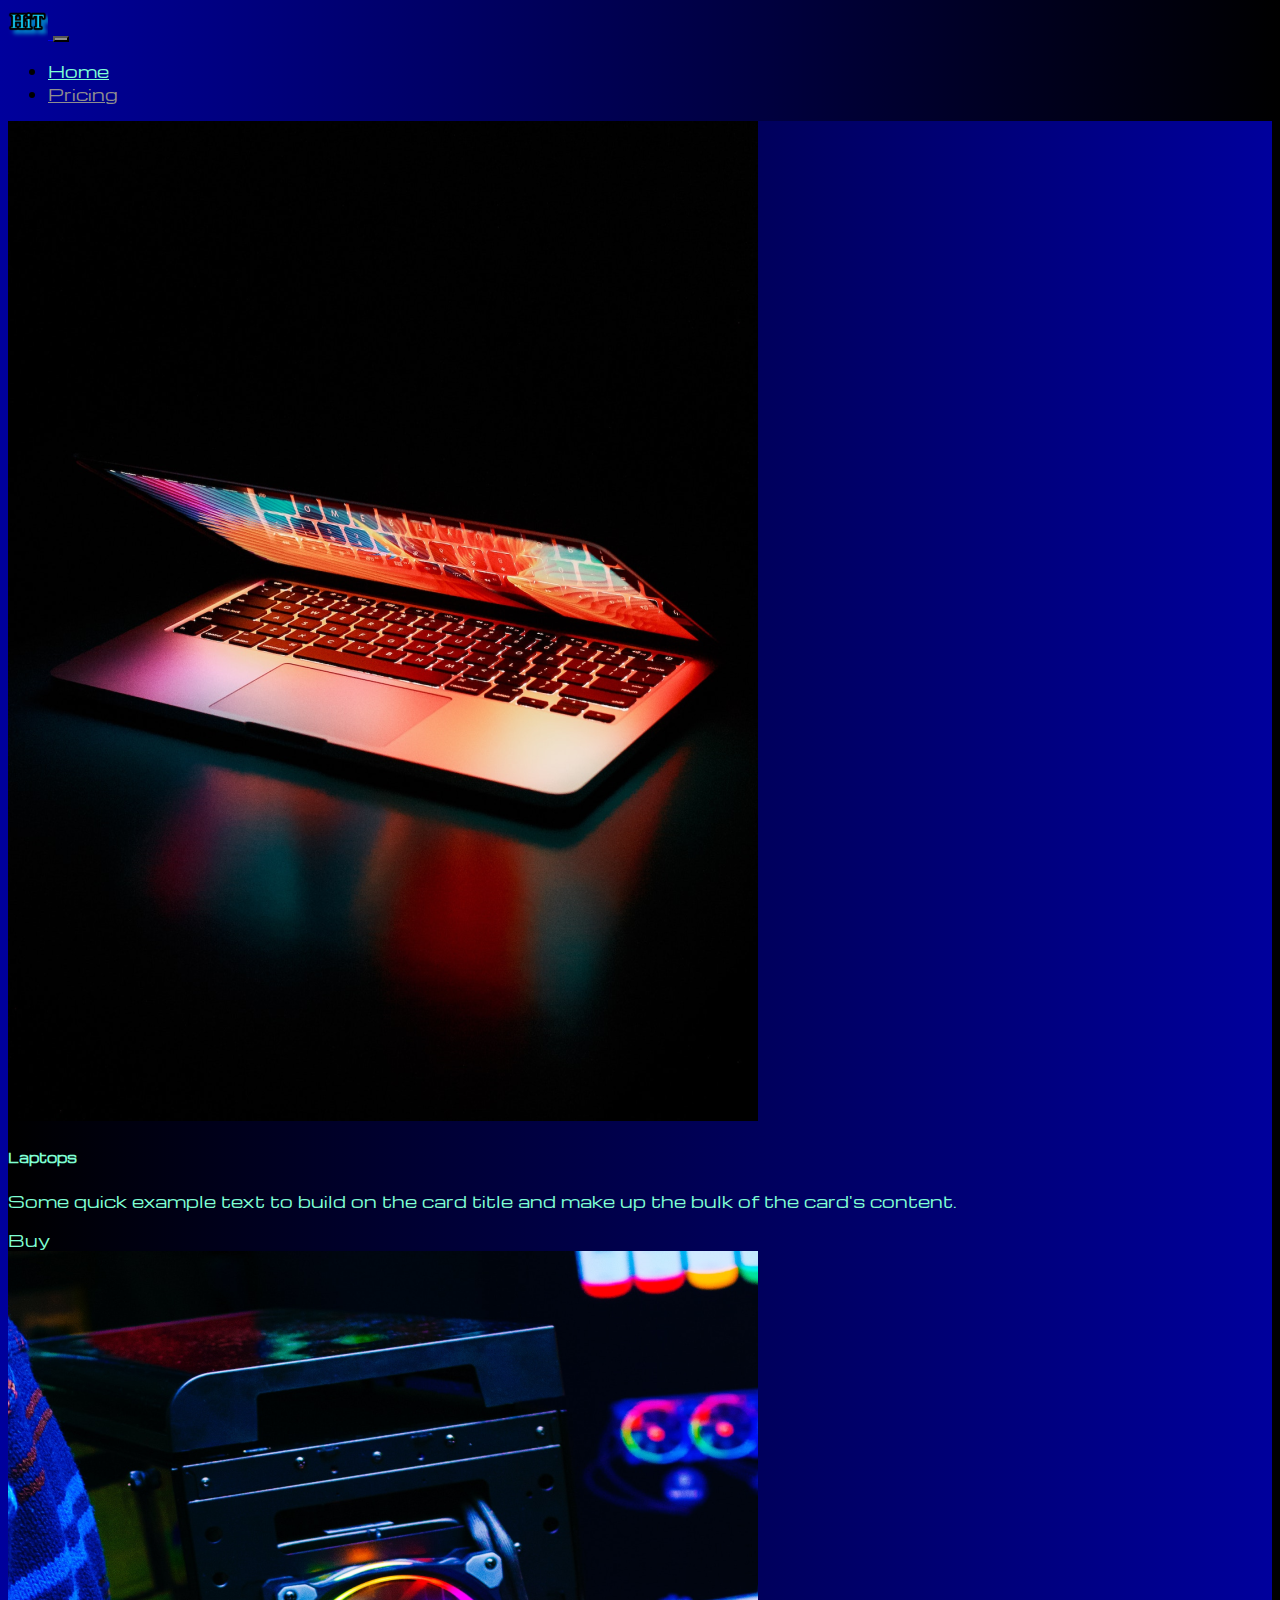
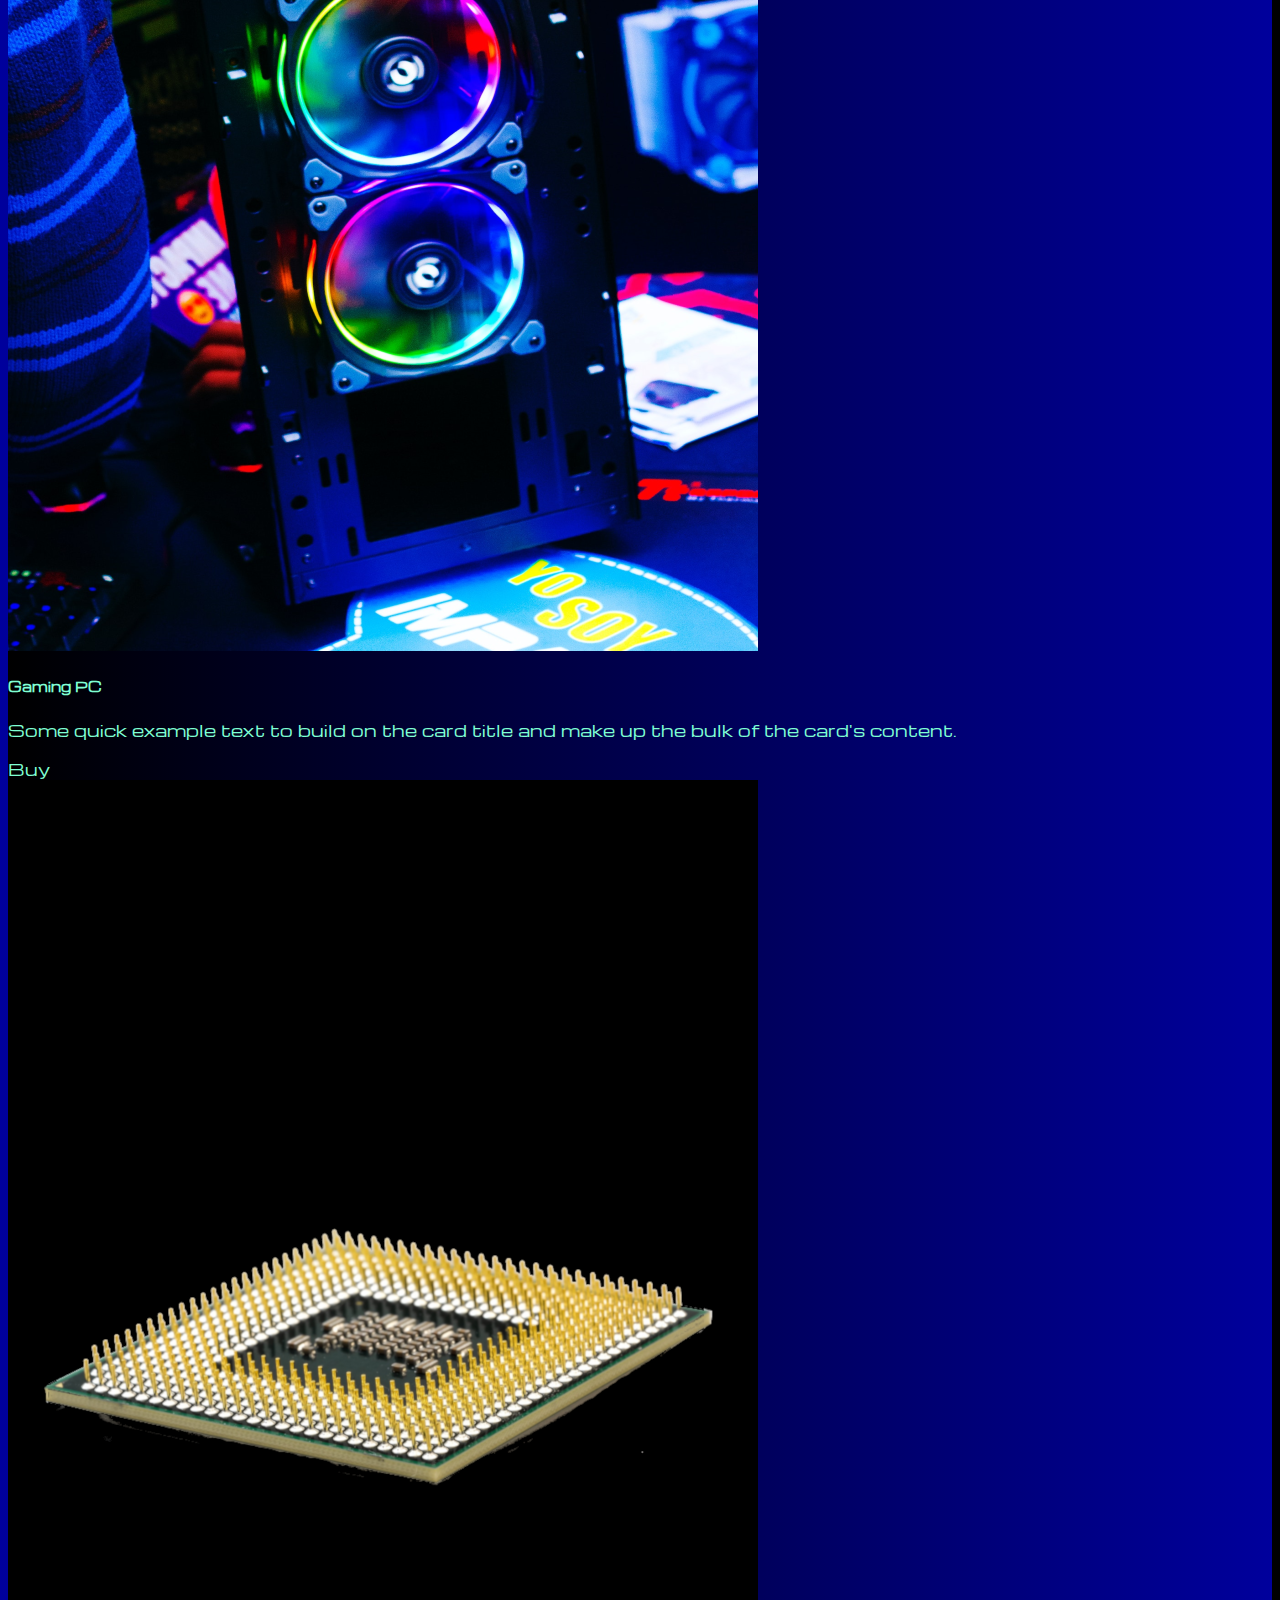
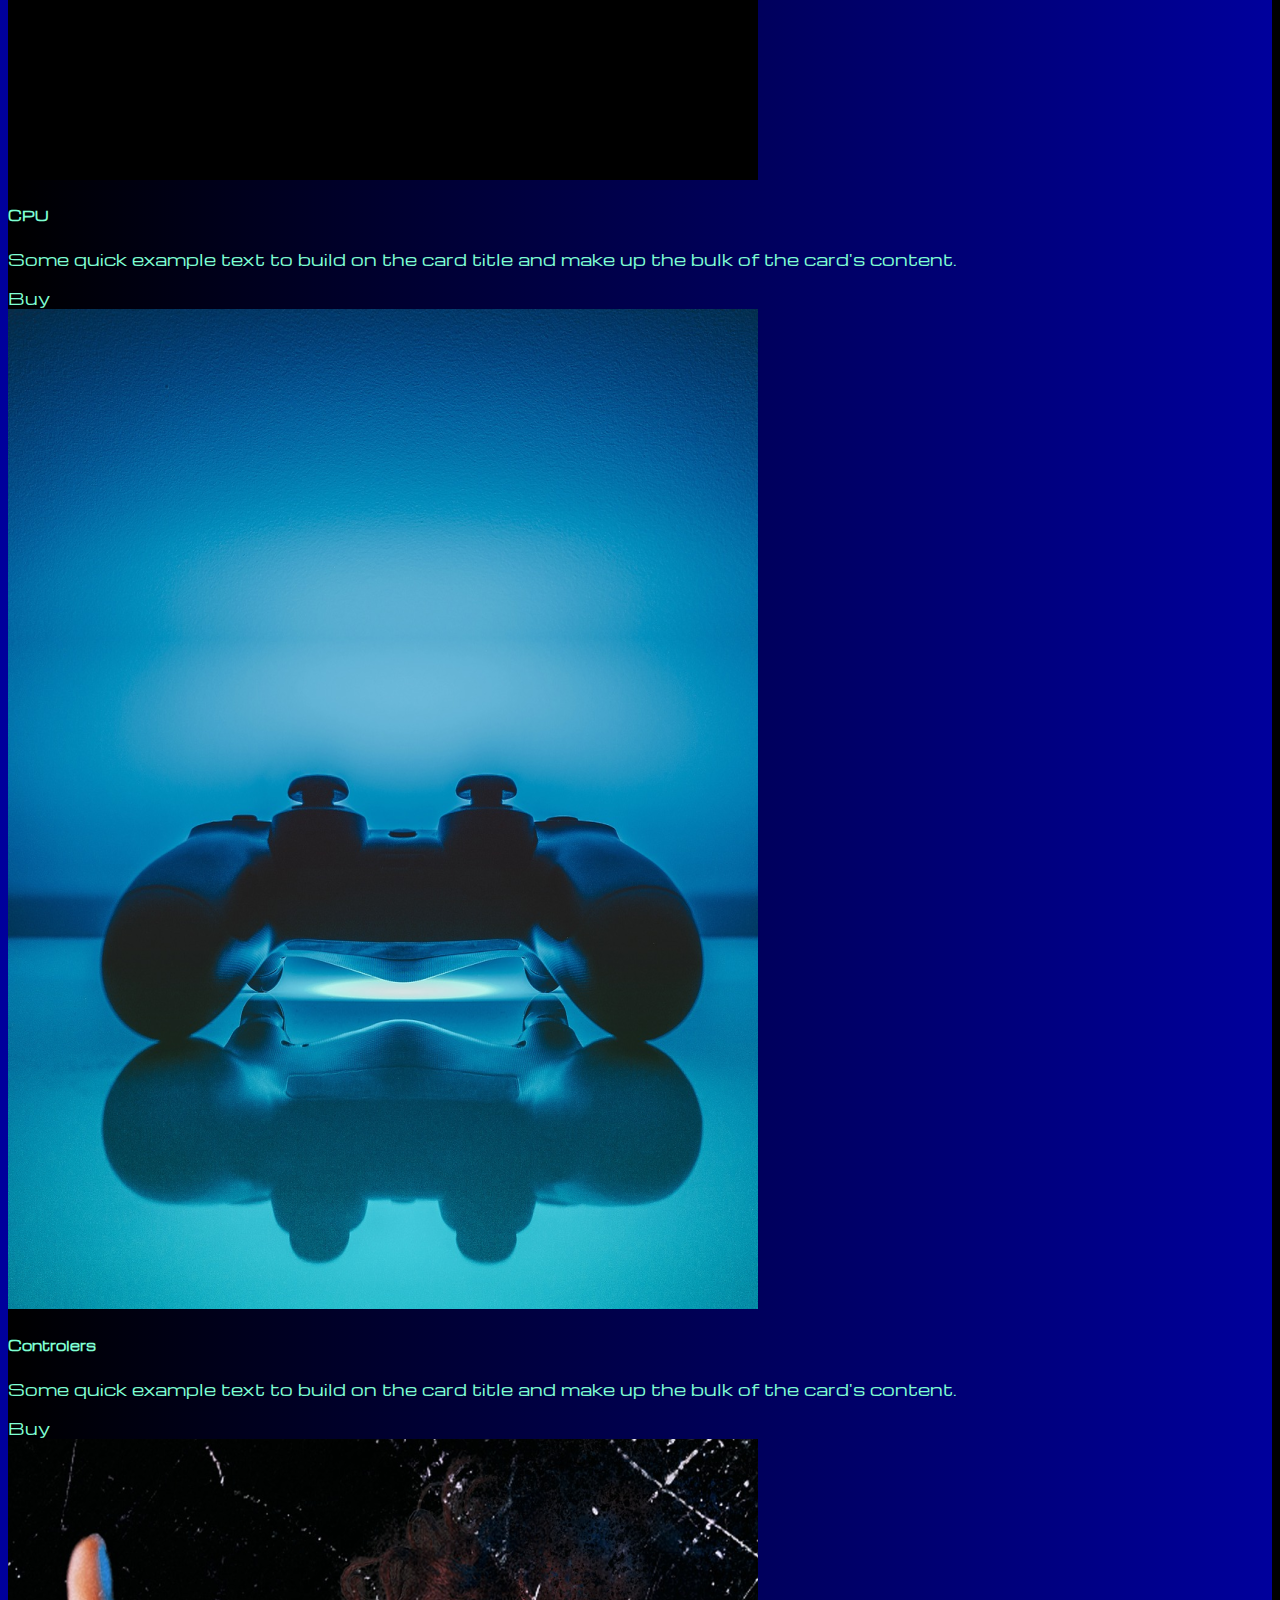
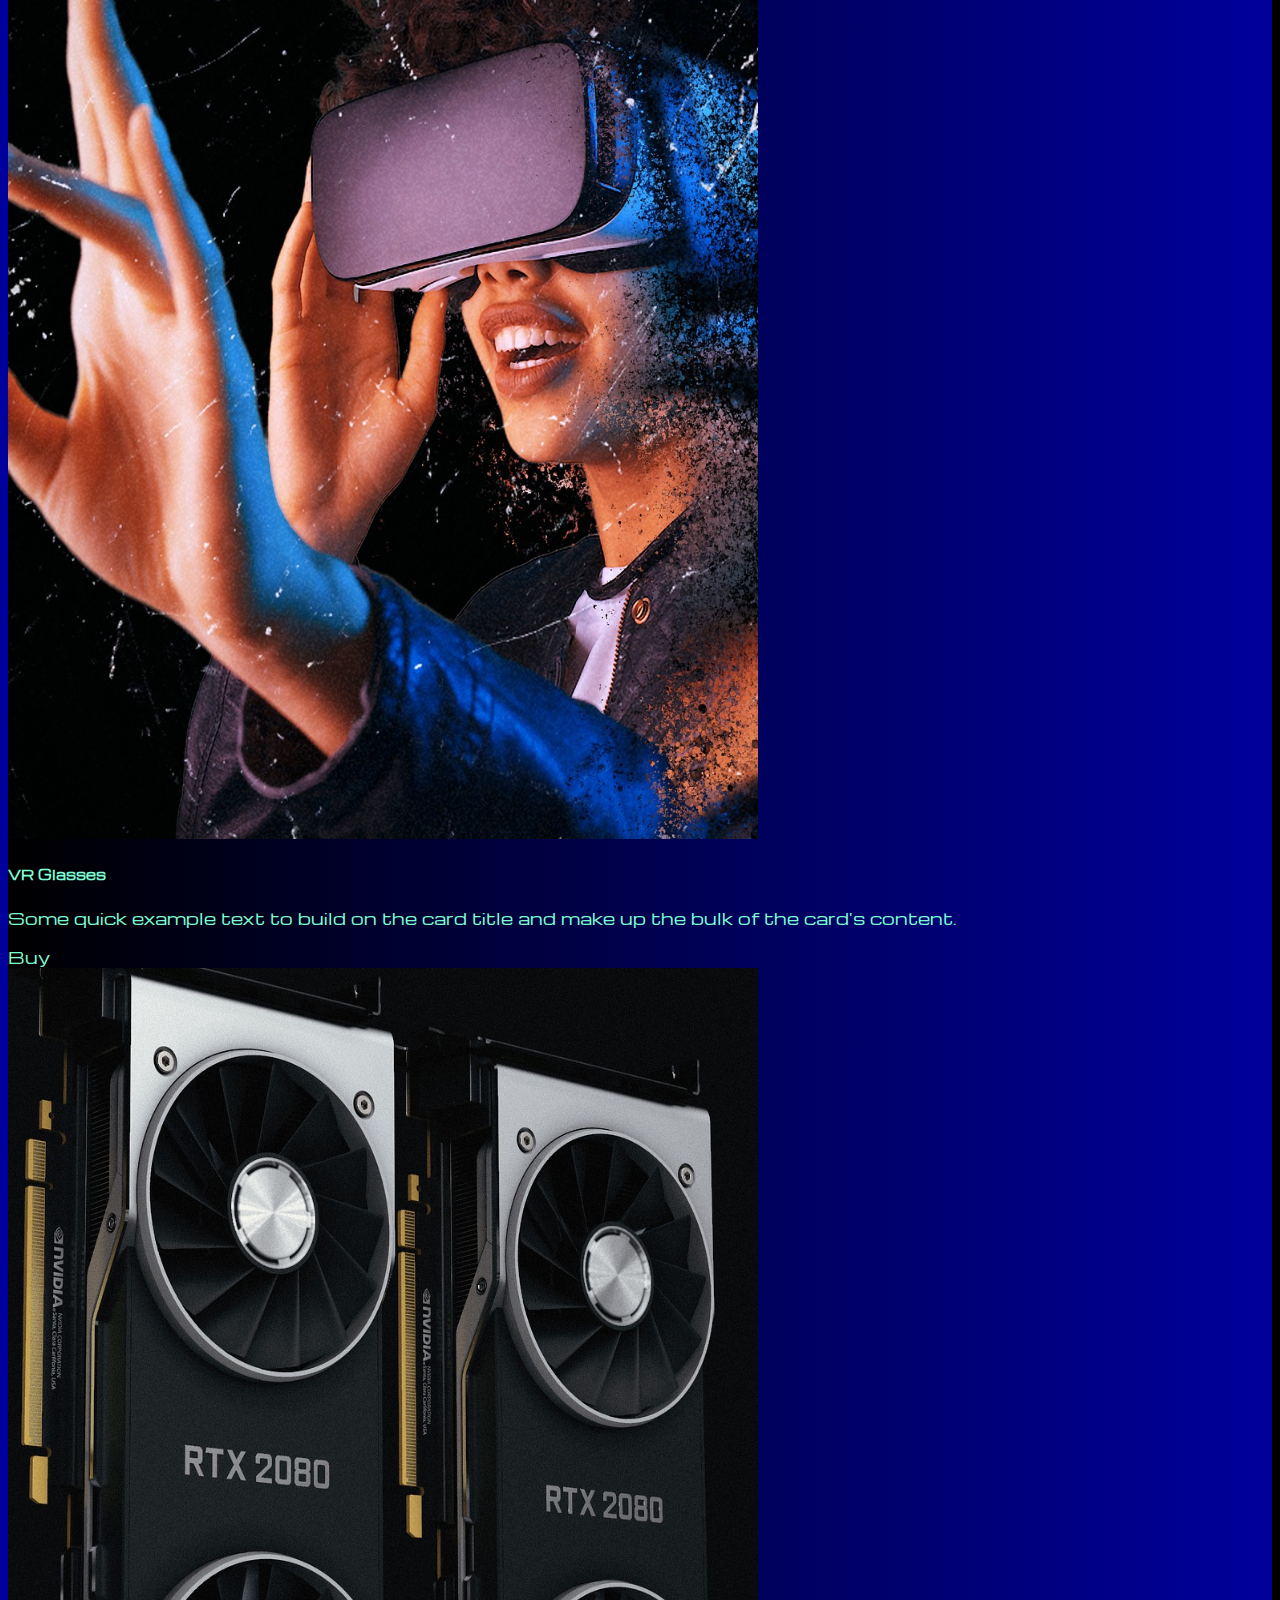
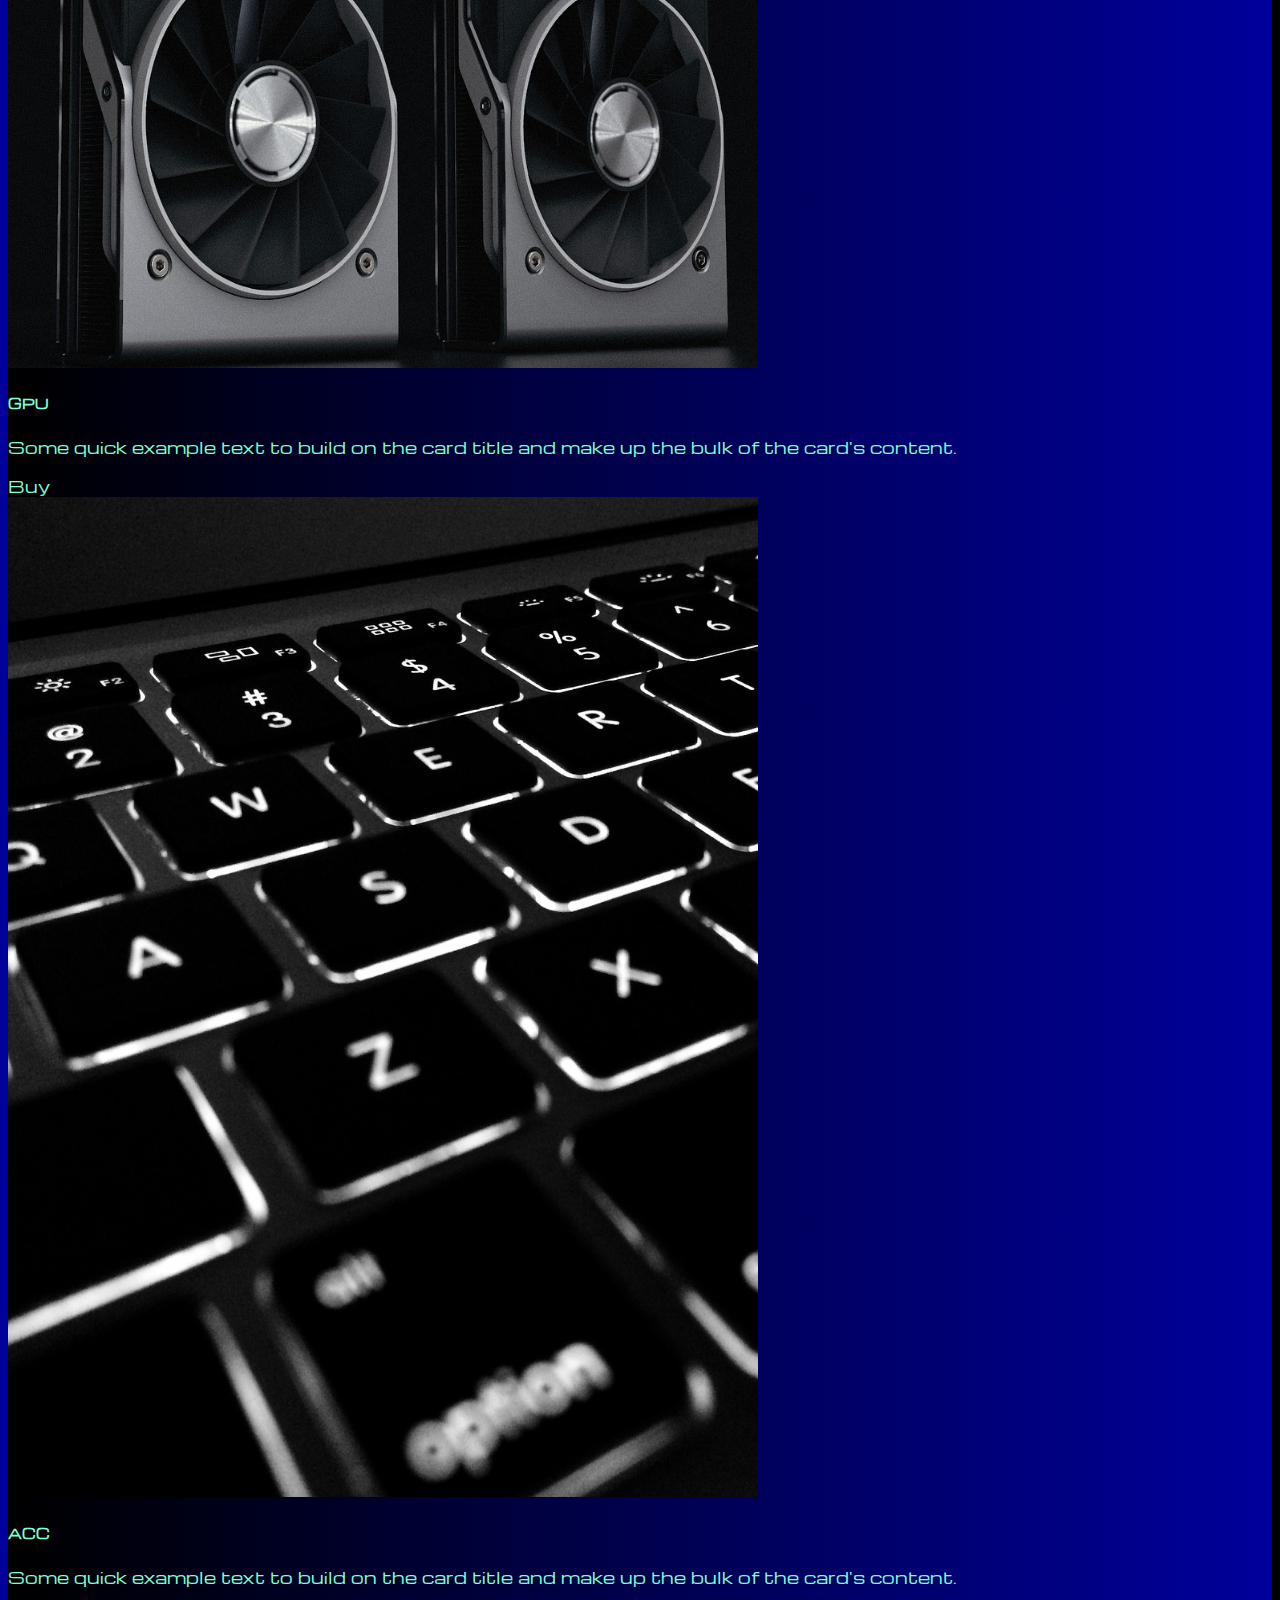
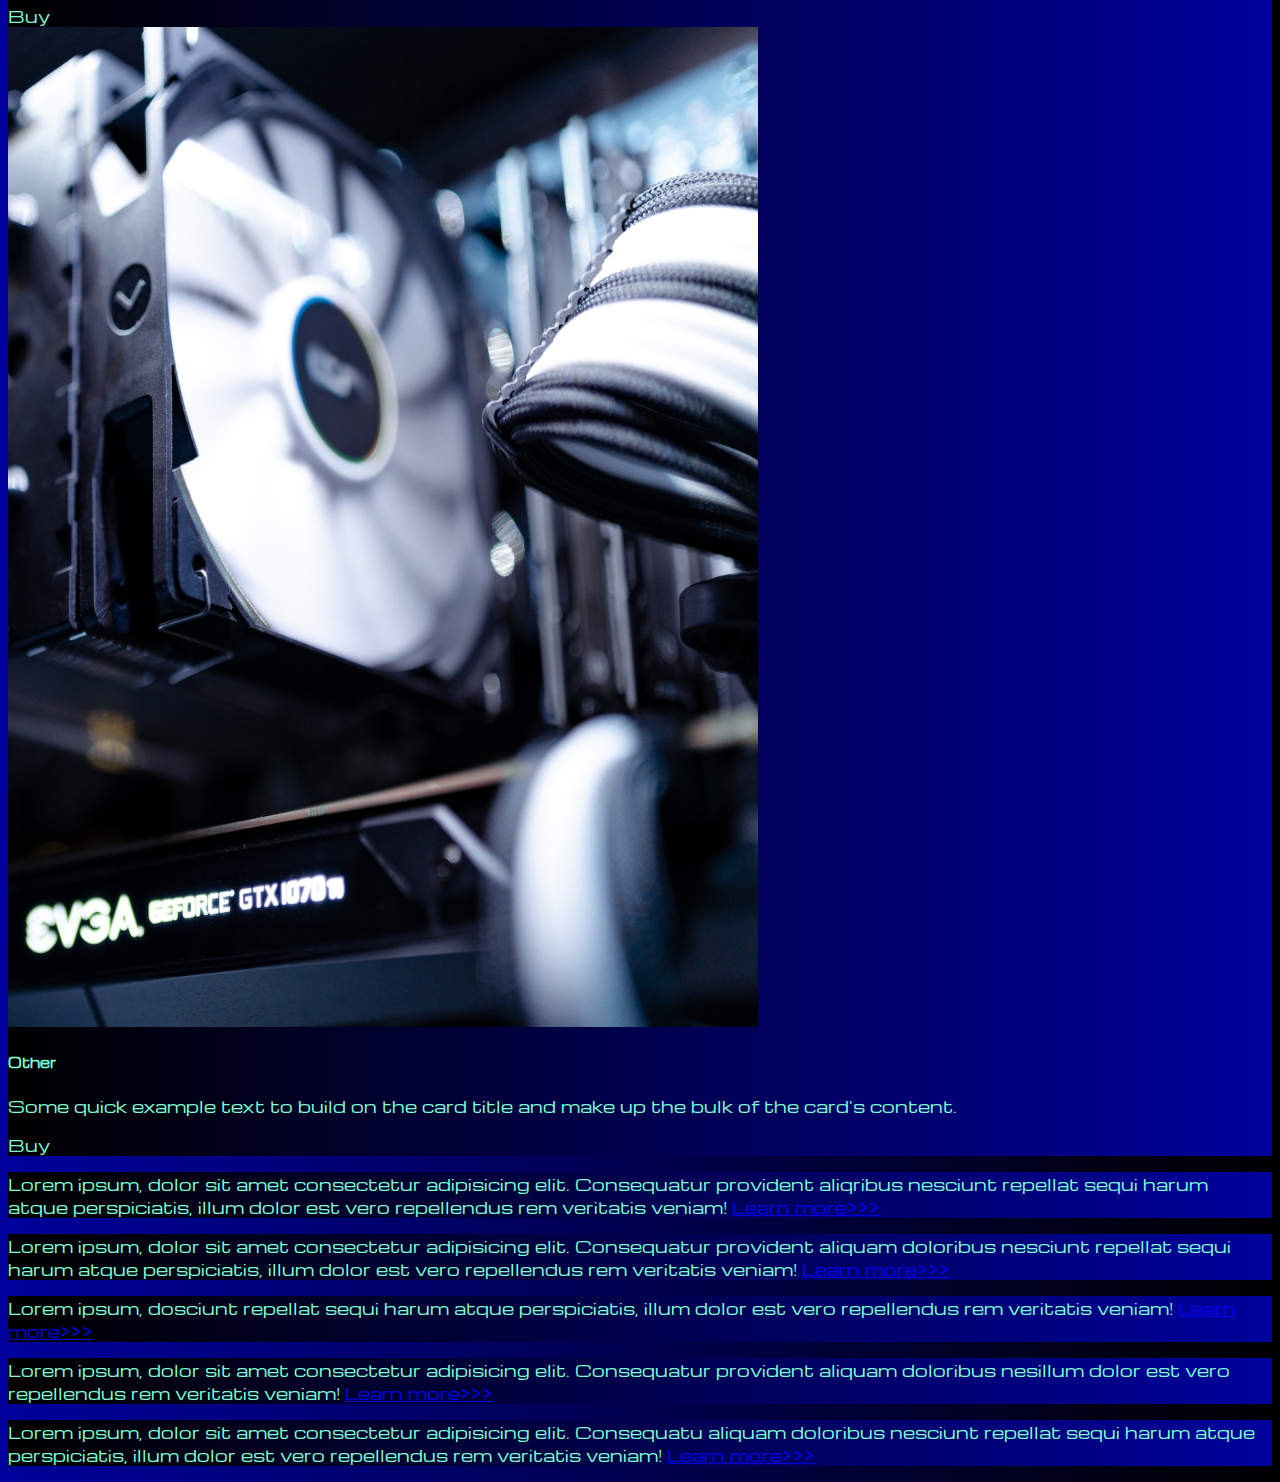
==== pricing.html @ 2c1b60cd "pricing full" ====
<!DOCTYPE html>
<html lang="en">
  <head>
    <meta charset="UTF-8" />
    <meta http-equiv="X-UA-Compatible" content="IE=edge" />
    <meta name="viewport" content="width=device-width, initial-scale=1.0" />
    <link
      href="https://cdn.jsdelivr.net/npm/bootstrap@5.2.3/dist/css/bootstrap.min.css"
      rel="stylesheet"
      integrity="sha384-rbsA2VBKQhggwzxH7pPCaAqO46MgnOM80zW1RWuH61DGLwZJEdK2Kadq2F9CUG65"
      crossorigin="anonymous"
    />
    <link rel="stylesheet" href="./source/styles/mycss.css" />
    <title>Pricing</title>
  </head>
  <body>
    <header>
      <nav class="navbar navbar-expand-lg bg-dark">
        <div class="container-fluid">
          <a class="navbar-brand" href="./index.html">
            <img src="./source/images/logo.png" alt="logo" />
          </a>
          <button
            class="navbar-toggler"
            type="button"
            data-bs-toggle="collapse"
            data-bs-target="#navbarNav"
            aria-controls="navbarNav"
            aria-expanded="false"
            aria-label="Toggle navigation"
          >
            <span class="navbar-toggler-icon"></span>
          </button>
          <div class="collapse navbar-collapse" id="navbarNav">
            <ul class="navbar-nav">
              <li class="nav-item">
                <a class="nav-link" aria-current="page" href="./index.html"
                  >Home</a
                >
              </li>

              <li class="nav-item">
                <a class="nav-link active" href="./pricing.html">Pricing</a>
              </li>
            </ul>
          </div>
        </div>
      </nav>
    </header>

    <section>
      <div class="container-fluid mt-4">
        <div class="row">
          <div class="col-lg-1"></div>

          <div class="col-lg-8 col-md-12">
            <div class="row">
              <div class="col-lg-4 col-md-6 mt-4">
                <div class="card">
                  <a href="#">
                    <img
                      src="./source/images/laptop.png"
                      class="card-img-top"
                      alt="laptop"
                    />
                  </a>
                  <div class="card-body">
                    <a href="#">
                      <h5 class="card-title">Laptops</h5>
                    </a>
                    <a href="#">
                      <p class="card-text">
                        Some quick example text to build on the card title and
                        make up the bulk of the card's content.
                      </p>
                    </a>
                    <a href="#" class="btn btn-primary">Buy</a>
                  </div>
                </div>
              </div>

              <div class="col-lg-4 col-md-6 mt-4">
                <div class="card">
                  <a href="#">
                    <img
                      src="./source/images/gaming pc.png"
                      class="card-img-top"
                      alt="gaming pc"
                    />
                  </a>
                  <div class="card-body">
                    <a href="#">
                      <h5 class="card-title">Gaming PC</h5>
                      <p class="card-text">
                        Some quick example text to build on the card title and
                        make up the bulk of the card's content.
                      </p>
                    </a>
                    <a href="#" class="btn btn-primary">Buy</a>
                  </div>
                </div>
              </div>

              <div class="col-lg-4 col-md-6 mt-4">
                <div class="card">
                  <a href="#">
                    <img
                      src="./source/images/cpu.png"
                      class="card-img-top"
                      alt="cpu"
                    />
                  </a>
                  <div class="card-body">
                    <a href="#">
                      <h5 class="card-title">CPU</h5>
                      <p class="card-text">
                        Some quick example text to build on the card title and
                        make up the bulk of the card's content.
                      </p>
                    </a>
                    <a href="#" class="btn btn-primary">Buy</a>
                  </div>
                </div>
              </div>

              <div class="col-lg-4 col-md-6 mt-4">
                <div class="card">
                  <a href="#">
                    <img
                      src="./source/images/controller.png"
                      class="card-img-top"
                      alt="controler"
                    />
                  </a>
                  <div class="card-body">
                    <a href="#">
                      <h5 class="card-title">Controlers</h5>
                      <p class="card-text">
                        Some quick example text to build on the card title and
                        make up the bulk of the card's content.
                      </p>
                    </a>
                    <a href="#" class="btn btn-primary">Buy</a>
                  </div>
                </div>
              </div>

              <div class="col-lg-4 col-md-6 mt-4">
                <div class="card">
                  <a href="#">
                    <img
                      src="./source/images/vr.png"
                      class="card-img-top"
                      alt="vr glasses"
                    />
                  </a>
                  <div class="card-body">
                    <a href="#">
                      <h5 class="card-title">VR Glasses</h5>
                      <p class="card-text">
                        Some quick example text to build on the card title and
                        make up the bulk of the card's content.
                      </p>
                    </a>
                    <a href="#" class="btn btn-primary">Buy</a>
                  </div>
                </div>
              </div>

              <div class="col-lg-4 col-md-6 mt-4">
                <div class="card">
                  <a href="#">
                    <img
                      src="./source/images/gpu.png"
                      class="card-img-top"
                      alt="GPU"
                    />
                  </a>
                  <div class="card-body">
                    <a href="#">
                      <h5 class="card-title">GPU</h5>
                      <p class="card-text">
                        Some quick example text to build on the card title and
                        make up the bulk of the card's content.
                      </p>
                    </a>
                    <a href="#" class="btn btn-primary">Buy</a>
                  </div>
                </div>
              </div>

              <div class="col-lg-4 col-md-6 mt-4">
                <div class="card">
                  <a href="#">
                    <img
                      src="./source/images/acc.png"
                      class="card-img-top"
                      alt="acc"
                    />
                  </a>
                  <div class="card-body">
                    <a href="#">
                      <h5 class="card-title">ACC</h5>
                      <p class="card-text">
                        Some quick example text to build on the card title and
                        make up the bulk of the card's content.
                      </p>
                    </a>
                    <a href="#" class="btn btn-primary">Buy</a>
                  </div>
                </div>
              </div>

              <div class="col-lg-4 col-md-6 mt-4">
                <div class="card">
                  <a href="#">
                    <img
                      src="./source/images/other.png"
                      class="card-img-top"
                      alt="other"
                    />
                  </a>
                  <div class="card-body">
                    <a href="#">
                      <h5 class="card-title">Other</h5>
                      <p class="card-text">
                        Some quick example text to build on the card title and
                        make up the bulk of the card's content.
                      </p>
                    </a>
                    <a href="#" class="btn btn-primary">Buy</a>
                  </div>
                </div>
              </div>
            </div>
          </div>

          <div class="col-lg-3 col-md-12">
            <div class="row px-2">
              <div class="col-lg-12 sidebar my-4">
                <p>
                  Lorem ipsum, dolor sit amet consectetur adipisicing elit.
                  Consequatur provident aliqribus nesciunt repellat sequi harum
                  atque perspiciatis, illum dolor est vero repellendus rem
                  veritatis veniam! <a href="#">Learn more>>></a>
                </p>
              </div>
              <div class="col-lg-12 sidebar my-4">
                <p>
                  Lorem ipsum, dolor sit amet consectetur adipisicing elit.
                  Consequatur provident aliquam doloribus nesciunt repellat
                  sequi harum atque perspiciatis, illum dolor est vero
                  repellendus rem veritatis veniam!
                  <a href="#">Learn more>>></a>
                </p>
              </div>
              <div class="col-lg-12 sidebar my-4">
                <p>
                  Lorem ipsum, dosciunt repellat sequi harum atque perspiciatis,
                  illum dolor est vero repellendus rem veritatis veniam!
                  <a href="#">Learn more>>></a>
                </p>
              </div>
              <div class="col-lg-12 sidebar my-4">
                <p>
                  Lorem ipsum, dolor sit amet consectetur adipisicing elit.
                  Consequatur provident aliquam doloribus nesillum dolor est
                  vero repellendus rem veritatis veniam!
                  <a href="#">Learn more>>></a>
                </p>
              </div>
              <div class="col-lg-12 sidebar my-4">
                <p>
                  Lorem ipsum, dolor sit amet consectetur adipisicing elit.
                  Consequatu aliquam doloribus nesciunt repellat sequi harum
                  atque perspiciatis, illum dolor est vero repellendus rem
                  veritatis veniam! <a href="#">Learn more>>></a>
                </p>
              </div>
            </div>
          </div>
        </div>
      </div>
    </section>

    <footer></footer>
    <script
      src="https://cdn.jsdelivr.net/npm/bootstrap@5.2.3/dist/js/bootstrap.bundle.min.js"
      integrity="sha384-kenU1KFdBIe4zVF0s0G1M5b4hcpxyD9F7jL+jjXkk+Q2h455rYXK/7HAuoJl+0I4"
      crossorigin="anonymous"
    ></script>
  </body>
</html>
---- source/styles/mycss.css ----
@import url('https://fonts.googleapis.com/css?family=Michroma&display=swap');

body {
    font-family: Michroma, serif;
    background: linear-gradient(90deg, #00009c 0%, #000000 100%);
}

.nav-link {
    color: aquamarine;
}

.navbar-nav .nav-link.active {
    color: rgb(143, 142, 142);
}

.navbar-brand img {
    width: 40px;
}

.navbar-toggler {
    background-color: rgb(143, 142, 142);
}

.sidebar {
    color: aquamarine;
    background: linear-gradient(270deg, #00009c 0%, #000000 100%);
}

.card {
    background: linear-gradient(270deg, #00009c 0%, #000000 100%);
    
}

.card a{
    text-decoration: none;
    color: aquamarine;
}
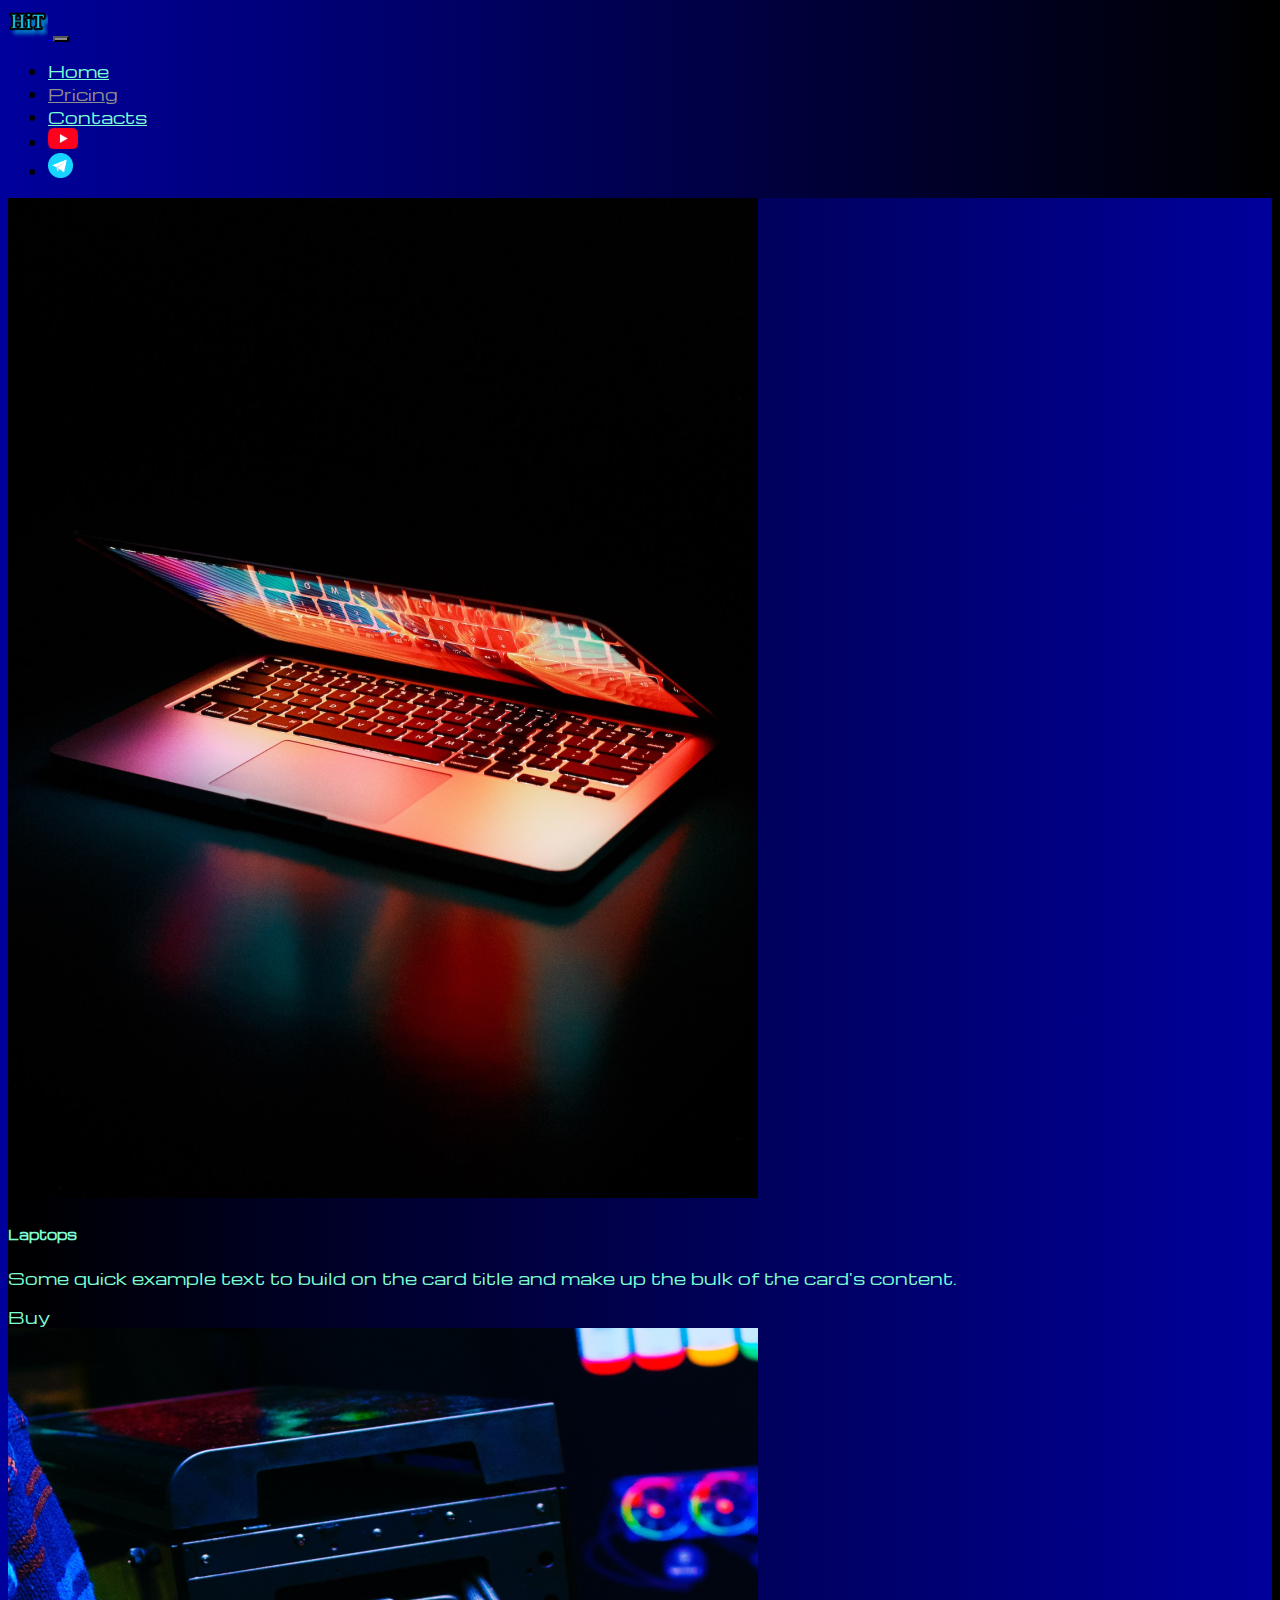
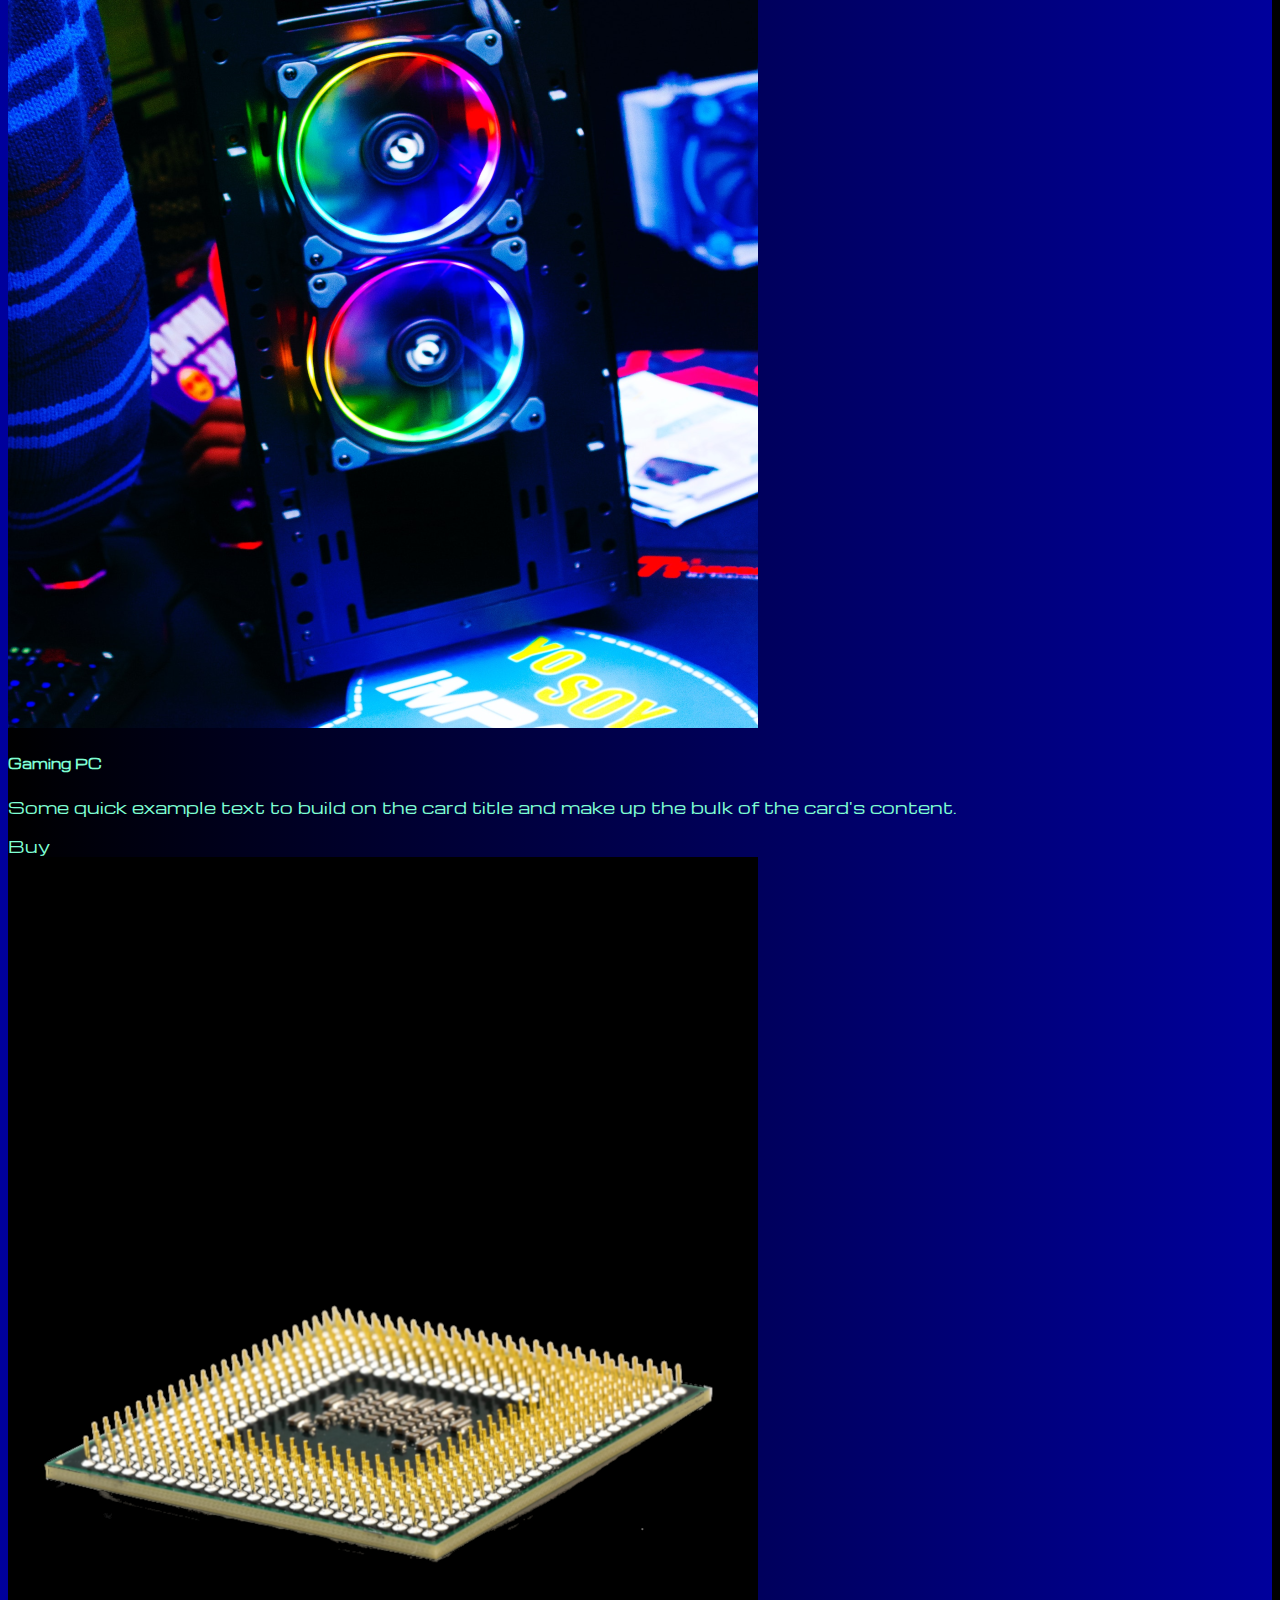
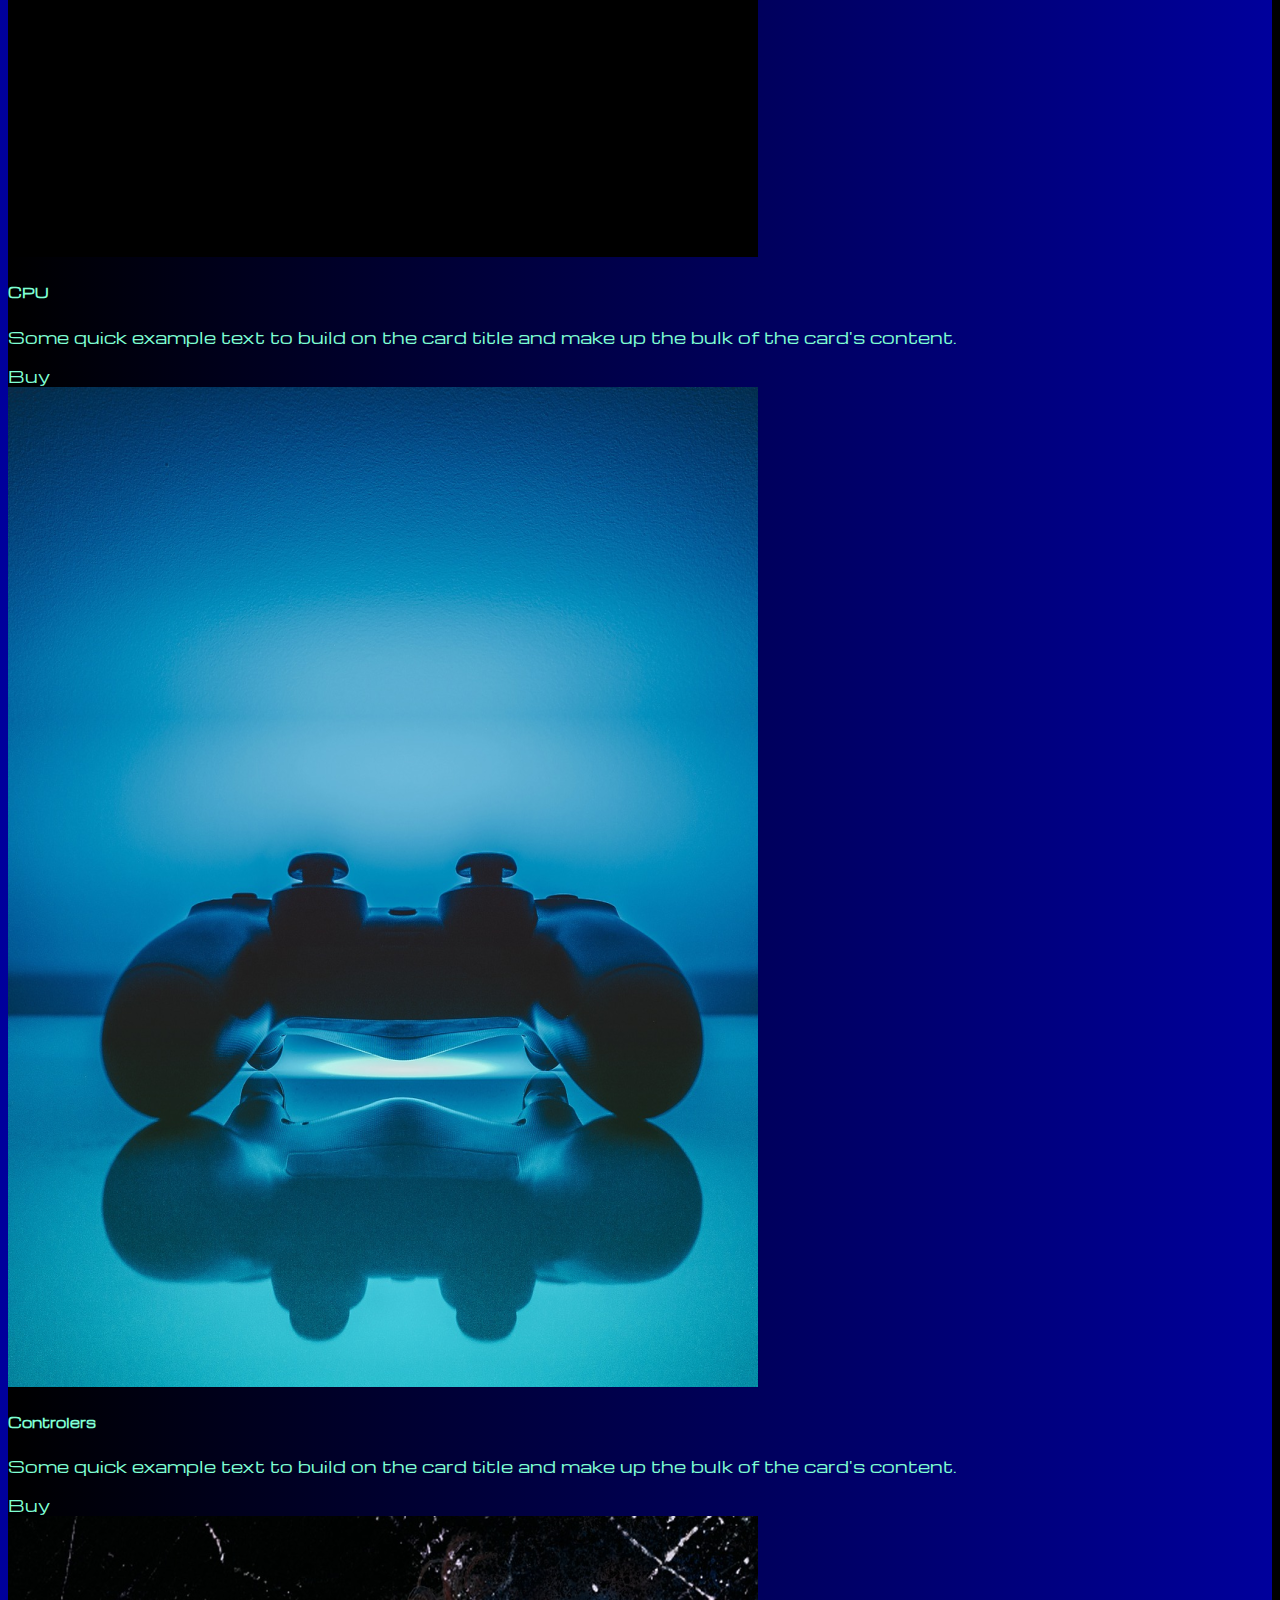
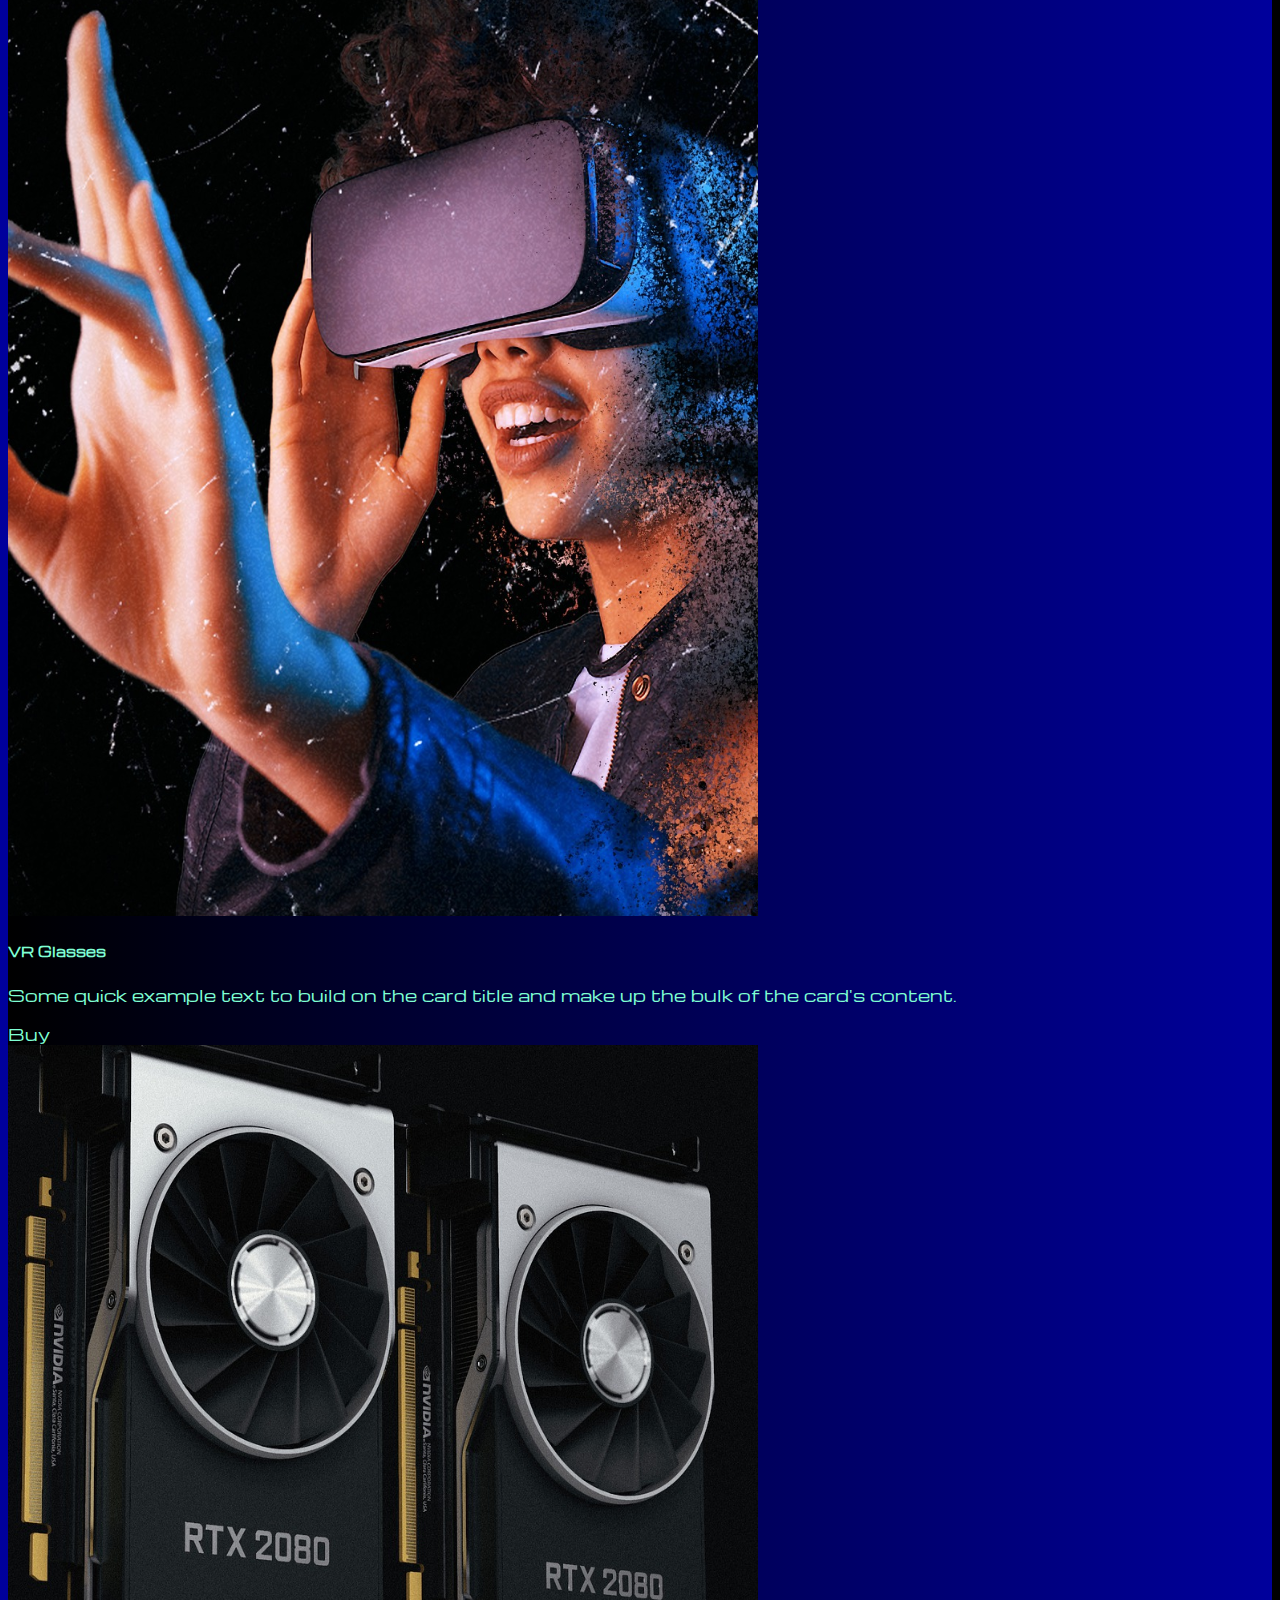
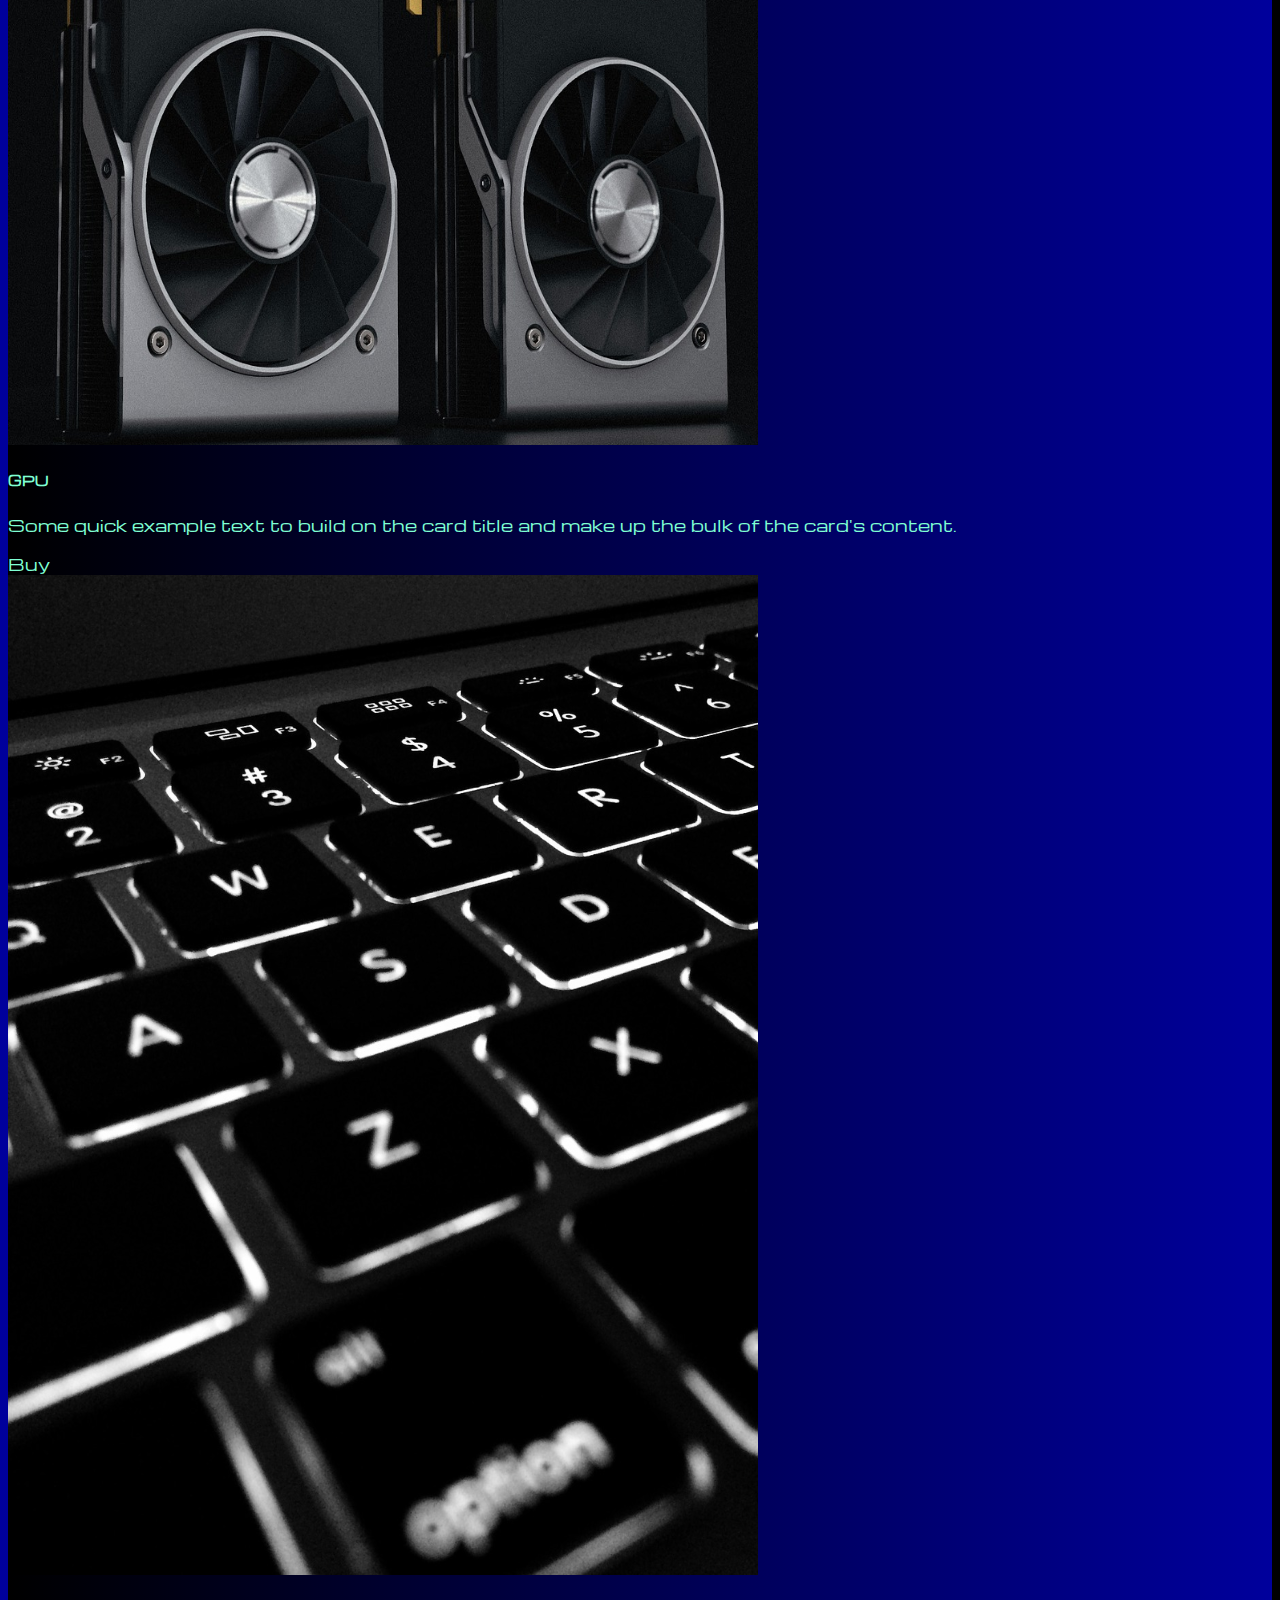
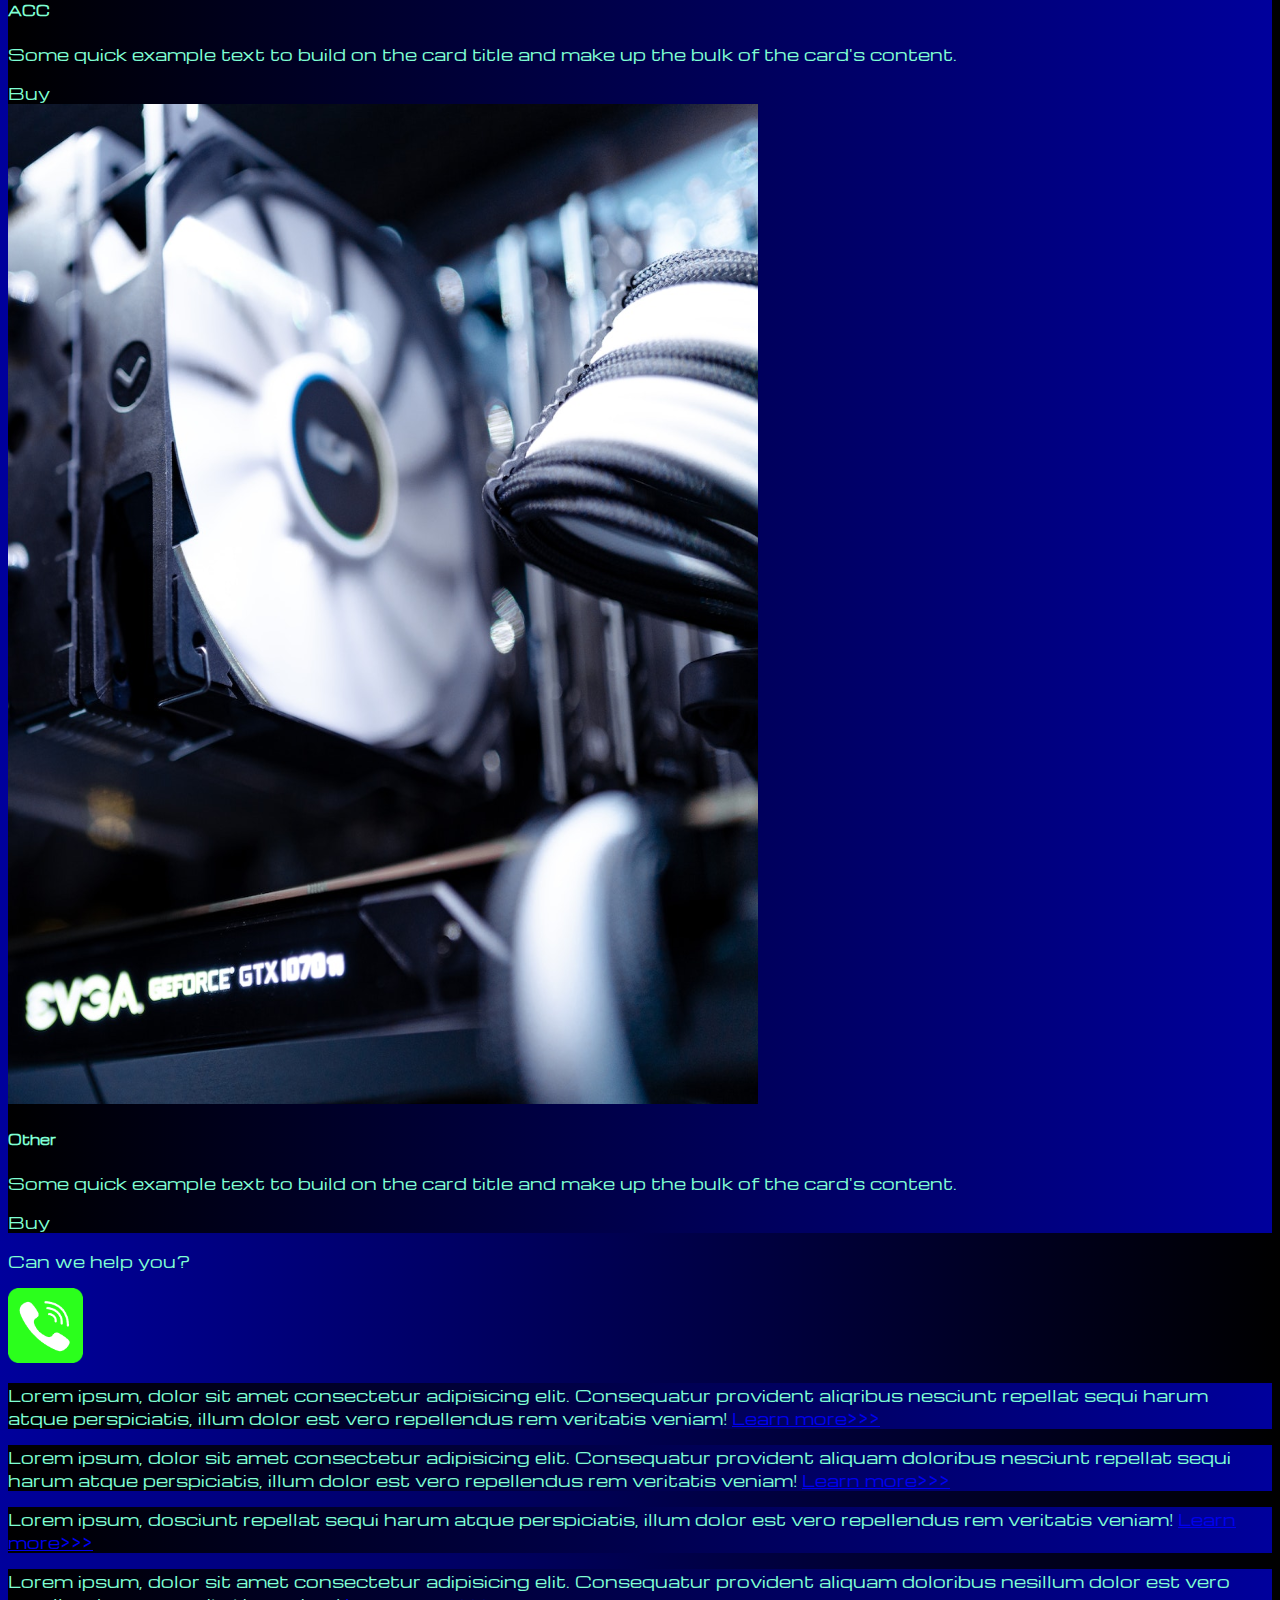
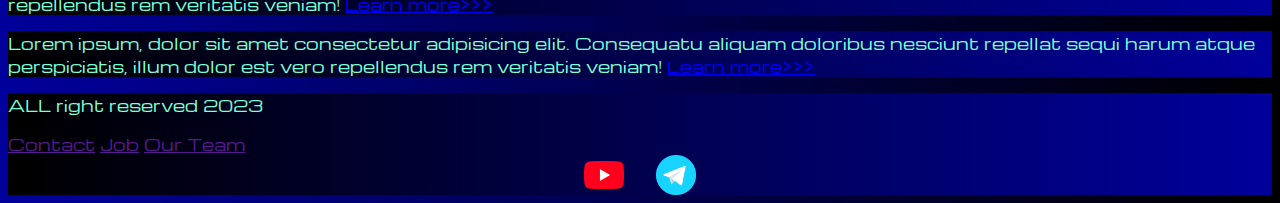
==== commit 9f744585: "done" ====
--- a/pricing.html
+++ b/pricing.html
@@ -11,8 +11,27 @@
       crossorigin="anonymous"
     />
     <link rel="stylesheet" href="./source/styles/mycss.css" />
+    <link
+      rel="apple-touch-icon"
+      sizes="180x180"
+      href="./source/files/favicon_io/apple-touch-icon.png"
+    />
+    <link
+      rel="icon"
+      type="image/png"
+      sizes="32x32"
+      href="./source/files/favicon_io/favicon-32x32.png"
+    />
+    <link
+      rel="icon"
+      type="image/png"
+      sizes="16x16"
+      href="./source/files/favicon_io/favicon-16x16.png"
+    />
+    <link rel="manifest" href="./source/files/favicon_io/site.webmanifest" />
     <title>Pricing</title>
   </head>
+
   <body>
     <header>
       <nav class="navbar navbar-expand-lg bg-dark">
@@ -42,6 +61,27 @@
               <li class="nav-item">
                 <a class="nav-link active" href="./pricing.html">Pricing</a>
               </li>
+              <li class="nav-item">
+                <a class="nav-link" href="#">Contacts</a>
+              </li>
+              <li class="nav-item">
+                <a class="nav-link" href="#">
+                  <img
+                    style="width: 30px"
+                    src="./source/images/yt.png"
+                    alt=""
+                  />
+                </a>
+              </li>
+              <li class="nav-item">
+                <a class="nav-link" href="#">
+                  <img
+                    style="width: 25px"
+                    src="./source/images/tg.png"
+                    alt=""
+                  />
+                </a>
+              </li>
             </ul>
           </div>
         </div>
@@ -233,8 +273,20 @@
                 </div>
               </div>
             </div>
-          </div>
-
+
+            <div class="col-lg-12 col-md-12 text-center mt-4">
+              <p>Can we help you?</p>
+            </div>
+
+            <div class="col-lg-12 col-md-12 text-center">
+              <img
+                class="call-anim"
+                style="width: 75px"
+                src="./source/images/phone.png"
+                alt=""
+              />
+            </div>
+          </div>
           <div class="col-lg-3 col-md-12">
             <div class="row px-2">
               <div class="col-lg-12 sidebar my-4">
@@ -283,7 +335,32 @@
       </div>
     </section>
 
-    <footer></footer>
+    <footer class="mt-4">
+      <div class="container-fluid">
+        <div class="row">
+          <div class="col-lg-4 col-md-12 footer-text text-center">
+            <p>ALL right reserved 2023</p>
+          </div>
+          <div class="col-lg-4 col-md-12 footer-text text-center">
+            <a href="">Contact</a>
+            <a href="">Job</a>
+            <a href="">Our Team</a>
+          </div>
+          <div class="col-lg-4 col-md-12 media-links">
+            <img
+              style="width: 40px; margin-inline: 1em"
+              src="./source/images/yt.png"
+              alt=""
+            />
+            <img
+              style="width: 40px; margin-inline: 1em"
+              src="./source/images/tg.png"
+              alt=""
+            />
+          </div>
+        </div>
+      </div>
+    </footer>
     <script
       src="https://cdn.jsdelivr.net/npm/bootstrap@5.2.3/dist/js/bootstrap.bundle.min.js"
       integrity="sha384-kenU1KFdBIe4zVF0s0G1M5b4hcpxyD9F7jL+jjXkk+Q2h455rYXK/7HAuoJl+0I4"
--- a/source/styles/mycss.css
+++ b/source/styles/mycss.css
@@ -1,37 +1,97 @@
-@import url('https://fonts.googleapis.com/css?family=Michroma&display=swap');
+@import url("https://fonts.googleapis.com/css?family=Michroma&display=swap");
 
 body {
-    font-family: Michroma, serif;
-    background: linear-gradient(90deg, #00009c 0%, #000000 100%);
+  font-family: Michroma, serif;
+  background: linear-gradient(90deg, #00009c 0%, #000000 100%);
+}
+
+p {
+    color: aquamarine;
 }
 
 .nav-link {
-    color: aquamarine;
+  color: aquamarine;
 }
 
 .navbar-nav .nav-link.active {
-    color: rgb(143, 142, 142);
+  color: rgb(143, 142, 142);
 }
 
 .navbar-brand img {
-    width: 40px;
+  width: 40px;
 }
 
 .navbar-toggler {
-    background-color: rgb(143, 142, 142);
+  background-color: rgb(143, 142, 142);
 }
 
 .sidebar {
-    color: aquamarine;
-    background: linear-gradient(270deg, #00009c 0%, #000000 100%);
+  color: aquamarine;
+  background: linear-gradient(270deg, #00009c 0%, #000000 100%);
 }
 
 .card {
-    background: linear-gradient(270deg, #00009c 0%, #000000 100%);
-    
+  background: linear-gradient(270deg, #00009c 0%, #000000 100%);
 }
 
-.card a{
-    text-decoration: none;
-    color: aquamarine;
-}+.card a {
+  text-decoration: none;
+  color: aquamarine;
+}
+
+.slide-text,
+.footer-text {
+  color: aquamarine;
+  margin: auto;
+}
+
+footer,
+.btn-outline-primary {
+  background: linear-gradient(270deg, #00009c 0%, #000000 100%);
+}
+
+.media-links {
+  display: flex;
+  justify-content: center;
+  align-items: center;
+}
+
+.call-anim {
+    animation: myAnim 3s ease 0s infinite normal forwards;
+}
+
+@keyframes myAnim {
+	0%,
+	100% {
+		transform: translateX(0%);
+		transform-origin: 50% 50%;
+	}
+
+	15% {
+		transform: translateX(-30px) rotate(-6deg);
+	}
+
+	30% {
+		transform: translateX(15px) rotate(6deg);
+	}
+
+	45% {
+		transform: translateX(-15px) rotate(-3.6deg);
+	}
+
+	60% {
+		transform: translateX(9px) rotate(2.4deg);
+	}
+
+	75% {
+		transform: translateX(-6px) rotate(-1.2deg);
+	}
+}
+
+@media (max-width: 755px) {
+  .carousel-indicators {
+    display: none;
+  }
+}
+
+
